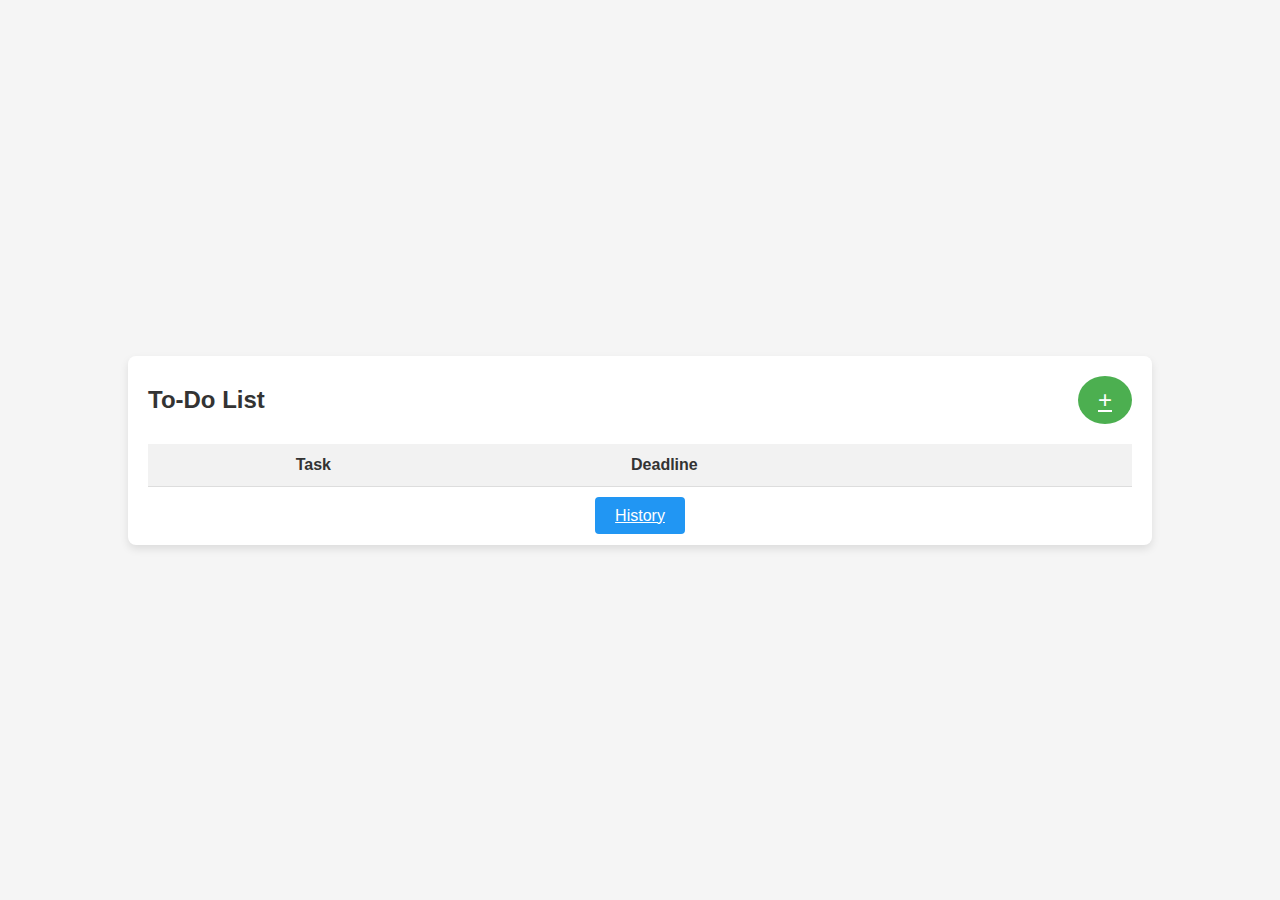
==== src/main/resources/static/index.html @ db2c0d50 "First update" ====
<!DOCTYPE html>
<html lang="en">
<head>
    <meta charset="UTF-8">
    <meta name="viewport" content="width=device-width, initial-scale=1.0">
    <title>To-Do List</title>
    <link rel="stylesheet" href="index.css">
</head>
<body>
<div class="container">
    <header>
        <h1>To-Do List</h1>
        <a href="#taskModal" class="add-task-btn btn">+</a>
    </header>

    <table class="todo-table">
        <thead>
        <tr>
            <th></th>
            <th>Task</th>
            <th>Deadline</th>
        </tr>
        </thead>
        <tbody id="task-list">
        </tbody>
    </table>

    <footer>
        <a href="/history.html" class="history-btn btn">History</a>
    </footer>
</div>

<div id="taskModal" class="modal">
    <div class="modal-content">
        <h2>Add New Task</h2>
        <form id="taskForm">
            <div class="form-group">
                <label for="taskName">Enter New Task:</label>
                <input type="text" id="taskName" placeholder="New Task">
            </div>
            <div class="form-group">
                <label for="taskDeadlineDateAndTime">Enter Deadline:</label>
                <input type="datetime-local" id="taskDeadlineDateAndTime">
            </div>
            <button type="submit">Add Task</button>
            <a href="#" class="close-btn">Cancel</a>
        </form>
    </div>
</div>

<script src="script.js"></script>
</body>
</html>
---- src/main/resources/static/index.css ----
* {
    margin: 0;
    padding: 0;
    box-sizing: border-box;
}

body {
    font-family: Arial, sans-serif;
    background-color: #f5f5f5;
    display: flex;
    justify-content: center;
    align-items: center;
    min-height: 100vh;
}

.container {
    width: 80%;
    max-width: 1200px;
    background-color: #ffffff;
    padding: 20px;
    box-shadow: 0 4px 8px rgba(0, 0, 0, 0.1);
    border-radius: 8px;
}

header {
    display: flex;
    justify-content: space-between;
    align-items: center;
    margin-bottom: 20px;
}

h1 {
    font-size: 24px;
    color: #333;
}

.add-task-btn {
    background-color: #4CAF50;
    color: white;
    font-size: 24px;
    border: none;
    padding: 10px 20px;
    border-radius: 50%;
    cursor: pointer;
    transition: background-color 0.3s ease;
}

.add-task-btn:hover {
    background-color: #45a049;
}

.todo-table {
    width: 100%;
    border-collapse: collapse;
    margin-bottom: 20px;
}

.todo-table th, .todo-table td {
    padding: 12px;
    text-align: left;
    border-bottom: 1px solid #ddd;
}

.todo-table th {
    background-color: #f2f2f2;
    color: #333;
}

.todo-table td {
    font-size: 18px;
    color: #555;
}

.subtask {
    padding-left: 20px;
    font-size: 16px;
    color: #777;
}

footer {
    text-align: center;
    margin-top: 20px;
}

.history-btn {
    background-color: #2196F3;
    color: white;
    padding: 10px 20px;
    font-size: 16px;
    border: none;
    border-radius: 4px;
    cursor: pointer;
    transition: transform 0.3s ease, background-color 0.3s ease;
}

.history-btn:hover {
    background-color: #1976D2;
    transform: scale(1.07);
}

.modal {
    display: none;
    position: fixed;
    z-index: 1;
    left: 0;
    top: 0;
    width: 100%;
    height: 100%;
    background-color: rgba(0, 0, 0, 0.5);
    justify-content: center;
    align-items: center;
}

#taskModal:target {
    display: flex;
}

.modal-content {
    background-color: #fff;
    padding: 30px;
    border-radius: 12px;
    width: 50%;
    max-width: 500px;
    box-shadow: 0 5px 15px rgba(0, 0, 0, 0.3);
}

.modal-content h2 {
    font-size: 24px;
    margin-bottom: 20px;
    color: #333;
}

.form-group {
    margin-bottom: 20px;
}

.form-group label {
    display: block;
    margin-bottom: 8px;
    font-size: 16px;
    color: #555;
}

.form-group input[type="text"],
.form-group input[type="datetime-local"] {
    width: 95%;
    padding: 10px;
    font-size: 16px;
    border: 1px solid #ccc;
    border-radius: 4px;
}

button[type="submit"] {
    background-color: #4CAF50;
    color: white;
    padding: 10px 20px;
    font-size: 16px;
    border: none;
    border-radius: 4px;
    transition: transform 0.3s ease, background-color 0.3s ease;
}

button[type="submit"]:hover {
    background-color: #45a049;
    transform: scale(1.07);
}

.close-btn {
    display: inline-block;
    margin-top: 15px;
    color: #333;
    text-decoration: none;
    font-size: 16px;
}

.close-btn:hover {
    color: red;
}

input[type="button"], button {
    padding: 10px 15px;
    margin: 5px;
    border: none;
    border-radius: 5px;
    cursor: pointer;
    transition: background-color 0.3s;
}

input[type="button"]#buttonCheck {
    background-color: #007BFF;
    color: white;
}

input[type="button"]#buttonCheck:hover {
    background-color: #0056b3;
}

input[type="button"]#editButton {
    background-color: #FFC107;
    color: white;
}

input[type="button"]#editButton:hover {
    background-color: #e0a800;
}

#taskForm {
    display: flex;
    flex-direction: column;
    max-width: 400px;
    margin-bottom: 20px;
}

#taskForm input[type="text"],
#taskForm input[type="datetime-local"] {
    padding: 10px;
    margin: 5px 0;
    border: 1px solid #ccc;
    border-radius: 5px;
}
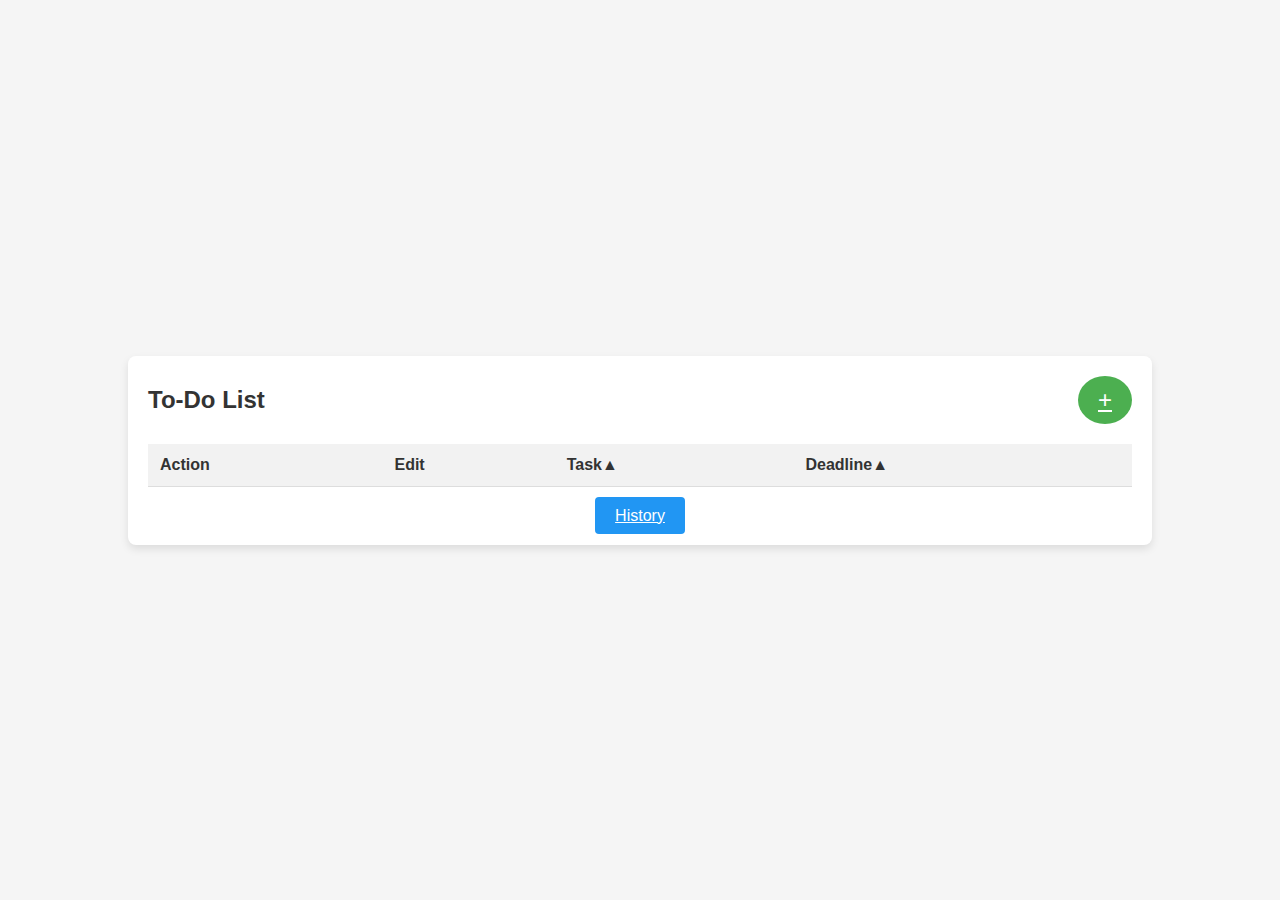
==== commit c0acece5: "Second update" ====
--- a/src/main/resources/static/index.html
+++ b/src/main/resources/static/index.html
@@ -16,14 +16,16 @@
     <table class="todo-table">
         <thead>
         <tr>
-            <th></th>
-            <th>Task</th>
-            <th>Deadline</th>
+            <th>Action</th>
+            <th>Edit</th>
+            <th id="taskSortieren">Task<span class="sort-indicator" data-sort="asc">&#9650;</span></th>
+            <th id ="deadlineSortieren">Deadline<span class="sort-indicator" data-sort="asc">&#9650;</span></th>
         </tr>
         </thead>
         <tbody id="task-list">
         </tbody>
     </table>
+
 
     <footer>
         <a href="/history.html" class="history-btn btn">History</a>
--- a/src/main/resources/static/index.css
+++ b/src/main/resources/static/index.css
@@ -59,11 +59,13 @@
     padding: 12px;
     text-align: left;
     border-bottom: 1px solid #ddd;
+    vertical-align: middle;
 }
 
 .todo-table th {
     background-color: #f2f2f2;
     color: #333;
+    text-align: center;
 }
 
 .todo-table td {
@@ -119,7 +121,7 @@
     background-color: #fff;
     padding: 30px;
     border-radius: 12px;
-    width: 50%;
+    width: 90%;
     max-width: 500px;
     box-shadow: 0 5px 15px rgba(0, 0, 0, 0.3);
 }
@@ -143,7 +145,7 @@
 
 .form-group input[type="text"],
 .form-group input[type="datetime-local"] {
-    width: 95%;
+    width: 100%;
     padding: 10px;
     font-size: 16px;
     border: 1px solid #ccc;
@@ -218,3 +220,54 @@
     border: 1px solid #ccc;
     border-radius: 5px;
 }
+
+
+
+.todo-table th, .todo-table td {
+    padding: 12px;
+    text-align: left;
+    border-bottom: 1px solid #ddd;
+    vertical-align: middle;
+}
+
+.todo-table td {
+    font-size: 18px;
+    color: #555;
+}
+
+.todo-table td:first-child,
+.todo-table td:nth-child(2) {
+    width: 150px;
+}
+
+.todo-table td:nth-child(3),
+.todo-table td:nth-child(4) {
+    width: auto;
+}
+
+
+input[type="button"] {
+    width: 120px;
+    padding: 8px 10px;
+    border: none;
+    border-radius: 4px;
+    cursor: pointer;
+}
+
+input[type="button"]#buttonCheck {
+    background-color: #007BFF;
+    color: white;
+}
+
+input[type="button"]#buttonCheck:hover {
+    background-color: #0056b3;
+}
+
+input[type="button"]#editButton {
+    background-color: #FFC107;
+    color: white;
+}
+
+input[type="button"]#editButton:hover {
+    background-color: #e0a800;
+}
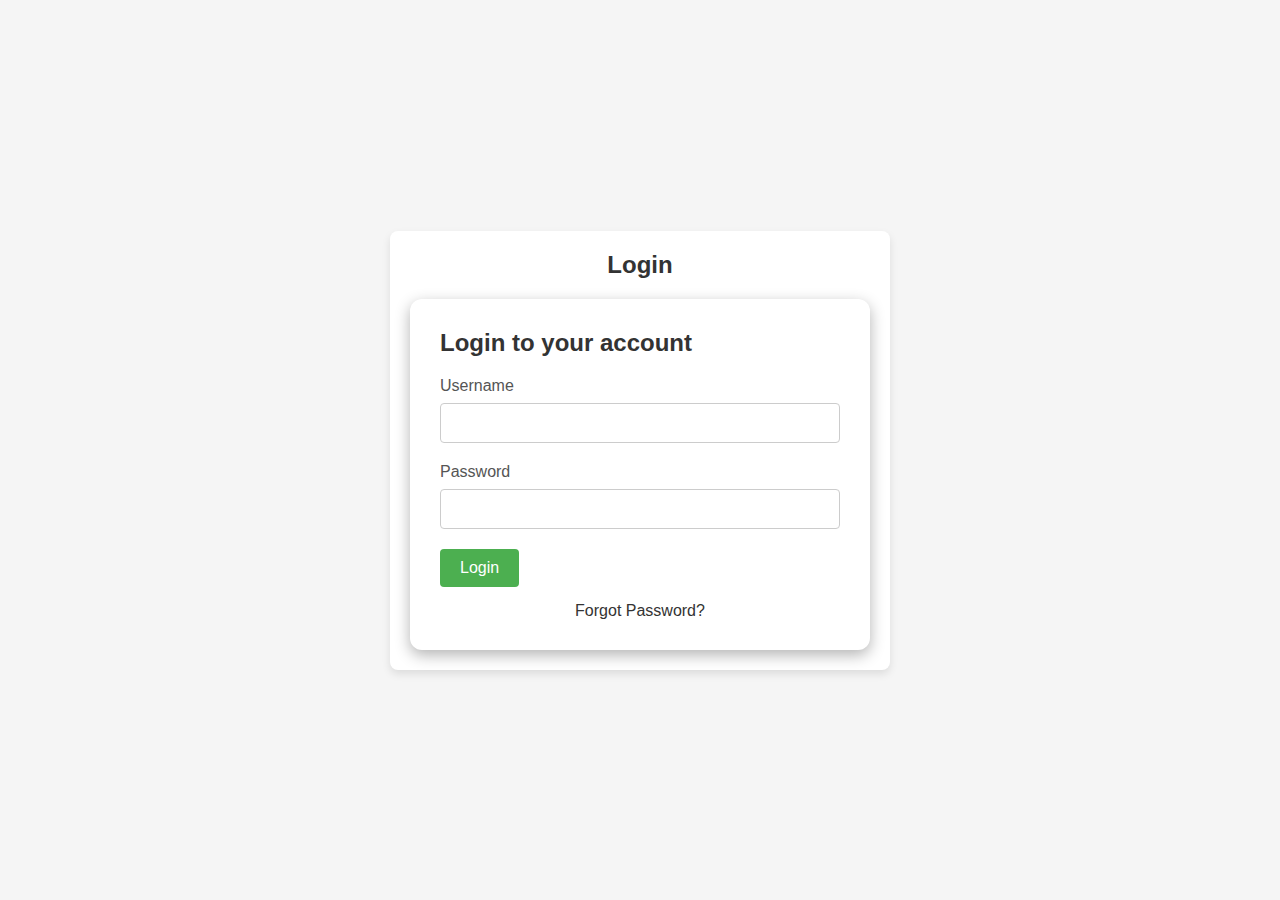
==== commit 9ad50ac7: "I need to change application properties and table names in model location" ====
--- a/src/main/resources/static/index.html
+++ b/src/main/resources/static/index.html
@@ -1,55 +1,33 @@
-<!DOCTYPE html>
-<html lang="en">
-<head>
-    <meta charset="UTF-8">
-    <meta name="viewport" content="width=device-width, initial-scale=1.0">
-    <title>To-Do List</title>
-    <link rel="stylesheet" href="index.css">
-</head>
-<body>
-<div class="container">
-    <header>
-        <h1>To-Do List</h1>
-        <a href="#taskModal" class="add-task-btn btn">+</a>
-    </header>
-
-    <table class="todo-table">
-        <thead>
-        <tr>
-            <th>Action</th>
-            <th>Edit</th>
-            <th id="taskSortieren">Task<span class="sort-indicator" data-sort="asc">&#9650;</span></th>
-            <th id ="deadlineSortieren">Deadline<span class="sort-indicator" data-sort="asc">&#9650;</span></th>
-        </tr>
-        </thead>
-        <tbody id="task-list">
-        </tbody>
-    </table>
-
-
-    <footer>
-        <a href="/history.html" class="history-btn btn">History</a>
-    </footer>
-</div>
-
-<div id="taskModal" class="modal">
-    <div class="modal-content">
-        <h2>Add New Task</h2>
-        <form id="taskForm">
-            <div class="form-group">
-                <label for="taskName">Enter New Task:</label>
-                <input type="text" id="taskName" placeholder="New Task">
-            </div>
-            <div class="form-group">
-                <label for="taskDeadlineDateAndTime">Enter Deadline:</label>
-                <input type="datetime-local" id="taskDeadlineDateAndTime">
-            </div>
-            <button type="submit">Add Task</button>
-            <a href="#" class="close-btn">Cancel</a>
-        </form>
-    </div>
-</div>
-
-<script src="script.js"></script>
-</body>
-</html>
+<!DOCTYPE html>
+<html lang="en">
+<head>
+    <meta charset="UTF-8">
+    <meta name="viewport" content="width=device-width, initial-scale=1.0">
+    <title>Login</title>
+    <link rel="stylesheet" href="Authorization/Authorization.css">
+</head>
+<body>
+<div class="container">
+    <header>
+        <h1>Login</h1>
+    </header>
+    <div class="modal-content">
+        <h2>Login to your account</h2>
+        <form id="loginForm">
+            <div class="form-group">
+                <label for="username">Username</label>
+                <input type="text" id="username" name="username" required>
+            </div>
+            <div class="form-group">
+                <label for="password">Password</label>
+                <input type="password" id="password" name="password" required>
+            </div>
+            <button type="submit">Login</button>
+        </form>
+        <a href="#" class="close-btn">Forgot Password?</a>
+    </div>
+</div>
+<script src="Authorization/Authorization.js"></script>
+
+</body>
+</html>
--- a/src/main/resources/static/Authorization/Authorization.css
+++ b/src/main/resources/static/Authorization/Authorization.css
@@ -0,0 +1,97 @@
+* {
+    margin: 0;
+    padding: 0;
+    box-sizing: border-box;
+}
+
+body {
+    font-family: Arial, sans-serif;
+    background-color: #f5f5f5;
+    display: flex;
+    justify-content: center;
+    align-items: center;
+    min-height: 100vh;
+}
+
+.container {
+    width: 80%;
+    max-width: 500px;
+    background-color: #ffffff;
+    padding: 20px;
+    box-shadow: 0 4px 8px rgba(0, 0, 0, 0.1);
+    border-radius: 8px;
+}
+
+header {
+    display: flex;
+    justify-content: center;
+    align-items: center;
+    margin-bottom: 20px;
+}
+
+h1 {
+    font-size: 24px;
+    color: #333;
+}
+
+.modal-content {
+    background-color: #fff;
+    padding: 30px;
+    border-radius: 12px;
+    width: 100%;
+    box-shadow: 0 5px 15px rgba(0, 0, 0, 0.3);
+}
+
+.modal-content h2 {
+    font-size: 24px;
+    margin-bottom: 20px;
+    color: #333;
+}
+
+.form-group {
+    margin-bottom: 20px;
+}
+
+.form-group label {
+    display: block;
+    margin-bottom: 8px;
+    font-size: 16px;
+    color: #555;
+}
+
+.form-group input[type="text"],
+.form-group input[type="password"] {
+    width: 100%;
+    padding: 10px;
+    font-size: 16px;
+    border: 1px solid #ccc;
+    border-radius: 4px;
+}
+
+button[type="submit"] {
+    background-color: #4CAF50;
+    color: white;
+    padding: 10px 20px;
+    font-size: 16px;
+    border: none;
+    border-radius: 4px;
+    transition: transform 0.3s ease, background-color 0.3s ease;
+}
+
+button[type="submit"]:hover {
+    background-color: #45a049;
+    transform: scale(1.07);
+}
+
+.close-btn {
+    display: block;
+    margin-top: 15px;
+    color: #333;
+    text-decoration: none;
+    font-size: 16px;
+    text-align: center;
+}
+
+.close-btn:hover {
+    color: red;
+}
